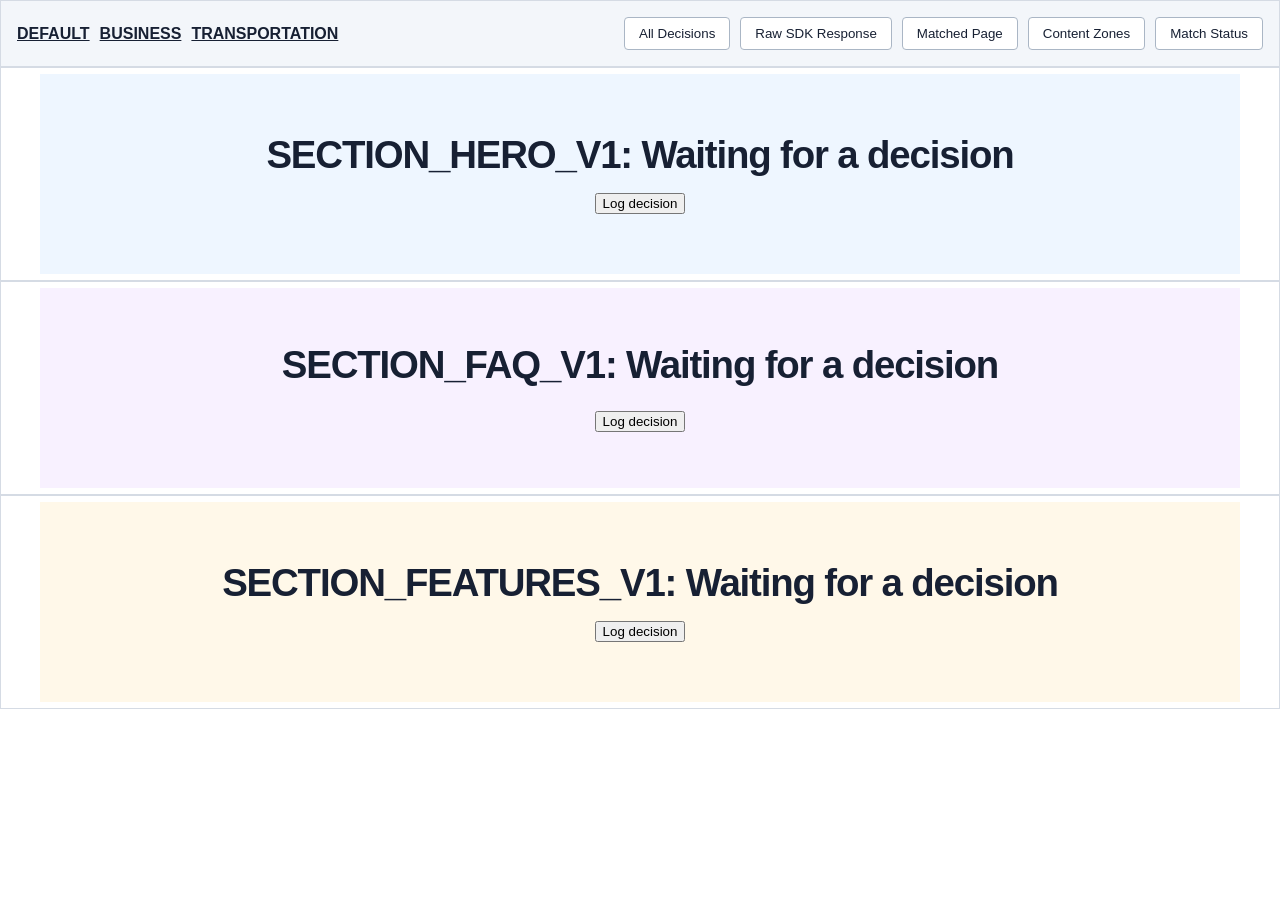
==== index.html @ 174b3163 "init" ====
<!doctype html>
<html lang="en">
<head>
  <!-- Google Tag Manager -->
  <script>
    (function(w,d,s,l,i){w[l]=w[l]||[];w[l].push({'gtm.start':
        new Date().getTime(),event:'gtm.js'});var f=d.getElementsByTagName(s)[0],
      j=d.createElement(s),dl=l!='dataLayer'?'&l='+l:'';j.async=true;j.src=
      'https://www.googletagmanager.com/gtm.js?id='+i+dl;f.parentNode.insertBefore(j,f);
    })(window,document,'script','dataLayer','GTM-MMB8X5HR');
  </script>
  <!-- End Google Tag Manager -->
  <meta charset="UTF-8" />
  <meta name="viewport" content="width=device-width, initial-scale=1.0" />
  <title>Home</title>
  <link rel="stylesheet" href="style.css" />
  <style>
      main .section-content { flex-direction: column; gap: 16px; }
  </style>
</head>
<body>
<main>
  <div class="debug-toolbar">
    <nav class="experience-links" aria-label="Experience selection">
      <a href="?" data-utm-source="">DEFAULT</a>
      <a href="?utm_source=BUSINESS" data-utm-source="BUSINESS">BUSINESS</a>
      <a href="?utm_source=TRANSPORTATION" data-utm-source="TRANSPORTATION">TRANSPORTATION</a>
    </nav>
    <div class="debug-actions" role="group" aria-label="Personalization debug actions">
      <button type="button" data-debug-action="decisions">All Decisions</button>
      <button type="button" data-debug-action="raw">Raw SDK Response</button>
      <button type="button" data-debug-action="page">Matched Page</button>
      <button type="button" data-debug-action="zones">Content Zones</button>
      <button type="button" data-debug-action="status">Match Status</button>
    </div>
  </div>


  <section id="section-hero">
    <div class="page-section hero-default">
      <div class="section-content">
        <h1>SECTION_HERO_V1: Waiting for a decision</h1>
        <button type="button" class="log-decision">Log decision</button>
      </div>
    </div>
  </section>

  <section id="section-faq">
    <div class="page-section faq">
      <div class="section-content">
        <h1>SECTION_FAQ_V1: Waiting for a decision</h1>
        <button type="button" class="log-decision">Log decision</button>
      </div>
    </div>
  </section>

  <section id="section-features">
    <div class="page-section features">
      <div class="section-content">
        <h1>SECTION_FEATURES_V1: Waiting for a decision</h1>
        <button type="button" class="log-decision">Log decision</button>
      </div>
    </div>
  </section>
</main>

<script type="module">
  import { applyPersonalization, connectToDecisions } from './personalization.js';
  import { connectDecisionDebug } from './debug.js';

  connectToDecisions(applyPersonalization, 'main');

  connectDecisionDebug('main');
</script>
</body>
</html>
---- style.css ----
:root {
  font-family: Arial, Helvetica, sans-serif;
  color: #172033;
  background: #ffffff;
}

* {
  box-sizing: border-box;
}

body {
  margin: 0;
}

main > section {
  min-height: 200px;
  border: 1px solid #d5dbe4;
}

.page-section {
  padding: 6px 16px;
}

.section-content {
  width: min(100%, 1200px);
  min-height: 200px;
  margin: 0 auto;
  display: flex;
  align-items: center;
  justify-content: center;
  padding: 16px;
  text-align: center;
}

.page-section h1,
.page-section h2 {
  margin: 0;
  font-size: clamp(1.5rem, 3vw, 2.5rem);
  line-height: 1.1;
  letter-spacing: -0.03em;
  overflow-wrap: anywhere;
}

.feature-grid {
  width: 100%;
  display: flex;
  flex-wrap: wrap;
  justify-content: center;
  align-items: stretch;
  gap: 24px;
}

.feature-item {
  flex: 0 1 calc((100% - 72px) / 4);
  min-width: 190px;
  display: grid;
  grid-template-rows: 76px 3.9rem auto;
  align-items: start;
  text-align: center;
}

.feature-item img {
  width: 64px;
  height: 64px;
  display: block;
  margin: 0 auto;
}

.feature-item h2 {
  align-self: center;
  font-size: clamp(1.1rem, 1.6vw, 1.4rem);
  letter-spacing: -0.02em;
}

.feature-item p {
  margin: 0;
  font-size: 1rem;
  line-height: 1.4;
}

.faq .section-content {
  flex-direction: column;
  justify-content: center;
  gap: 24px;
}

.faq-grid {
  width: 100%;
  display: flex;
  flex-wrap: wrap;
  justify-content: center;
  gap: 20px;
}

.faq-item {
  flex: 0 1 calc((100% - 40px) / 3);
  min-width: 220px;
  min-height: 180px;
  padding: 24px;
  background: #ffffff;
  box-shadow: 0 6px 18px rgb(23 32 51 / 12%);
  text-align: center;
}

.faq-item img {
  width: 48px;
  height: 48px;
}

.faq-item h3 {
  margin: 12px 0 8px;
  font-size: 1.25rem;
}

.faq-item p {
  margin: 0;
  line-height: 1.4;
}

.hero-default .section-content {
  background: #eef6ff;
}

.hero-business .section-content {
  background: #f2f8f1;
}

.hero-transportation .section-content {
  background: #f2f8f1;
}


.features .section-content {
  background: #fff8e9;
}

.faq .section-content {
  background: #f8f1ff;
}

.contacts .section-content {
  background: #eefafa;
}

/* Wrapper-based personalization hides only the selected point's alternatives. */
[data-personalization-point] > [data-personalization-experience][hidden] {
  display: none !important;
}

.debug-toolbar {
  width: 100%;
  display: flex;
  flex-wrap: wrap;
  justify-content: space-between;
  align-items: center;
  gap: 12px;
  padding: 16px;
  background: #f3f6fa;
  border: 1px solid #d5dbe4;
}

.debug-toolbar button {
  padding: 8px 14px;
  border: 1px solid #aab6c5;
  border-radius: 4px;
  background: #fff;
  color: #172033;
  cursor: pointer;
}

.debug-toolbar button:hover {
  background: #e7edf5;
}

.experience-links,
.debug-actions {
  display: flex;
  align-items: center;
  flex-wrap: wrap;
  gap: 10px;
}

.experience-links a {
  color: #172033;
  font-weight: 600;
}

.debug-actions {
  margin-left: auto;
  justify-content: flex-end;
}
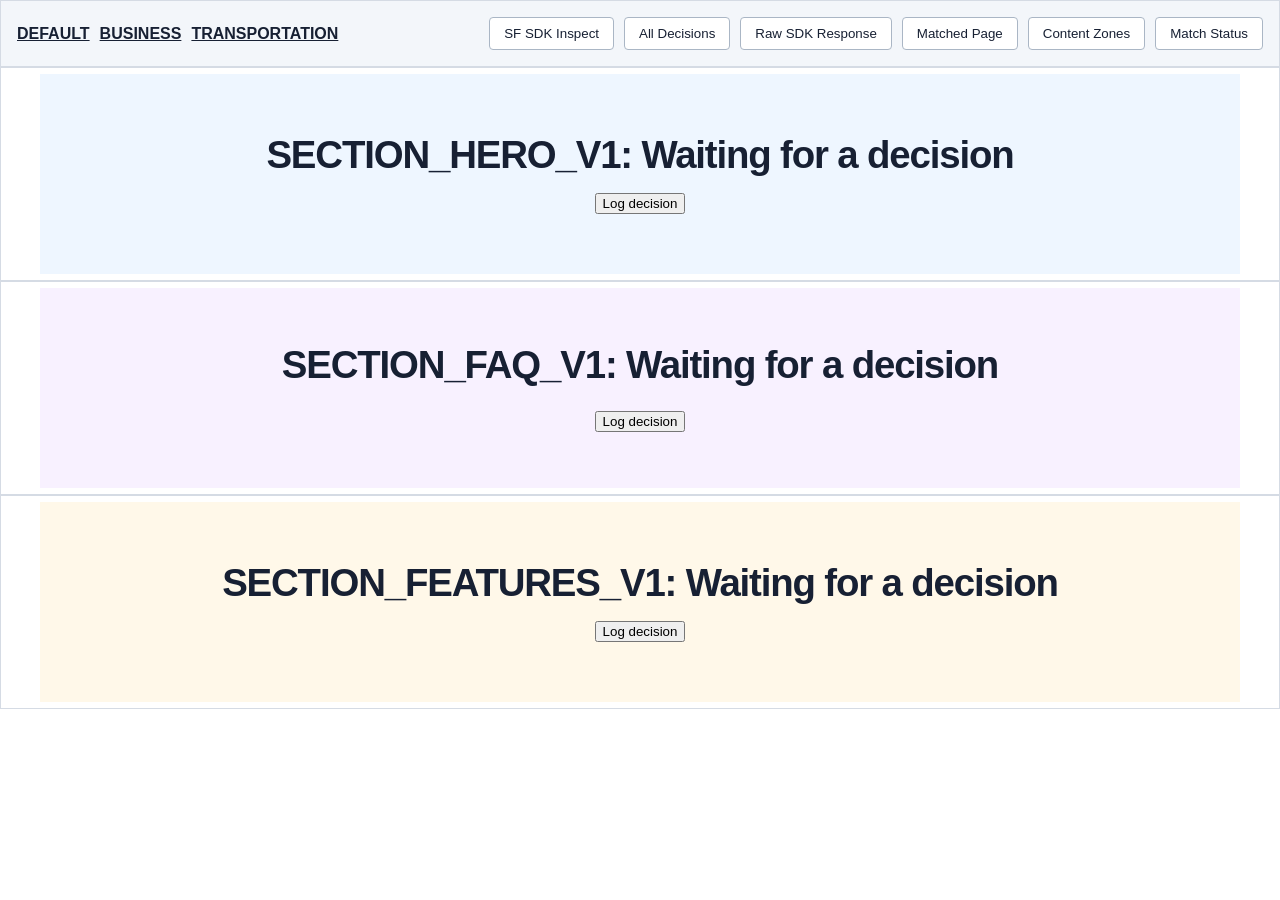
==== commit 3f31cc96: "init" ====
--- a/index.html
+++ b/index.html
@@ -2,7 +2,8 @@
 <html lang="en">
 <head>
   <!-- Google Tag Manager -->
-  <script>
+  <script type="module">
+    import './debug.js';
     (function(w,d,s,l,i){w[l]=w[l]||[];w[l].push({'gtm.start':
         new Date().getTime(),event:'gtm.js'});var f=d.getElementsByTagName(s)[0],
       j=d.createElement(s),dl=l!='dataLayer'?'&l='+l:'';j.async=true;j.src=
@@ -27,6 +28,7 @@
       <a href="?utm_source=TRANSPORTATION" data-utm-source="TRANSPORTATION">TRANSPORTATION</a>
     </nav>
     <div class="debug-actions" role="group" aria-label="Personalization debug actions">
+      <button type="button" data-debug-action="sdk" aria-pressed="false">SF SDK Inspect</button>
       <button type="button" data-debug-action="decisions">All Decisions</button>
       <button type="button" data-debug-action="raw">Raw SDK Response</button>
       <button type="button" data-debug-action="page">Matched Page</button>
--- a/style.css
+++ b/style.css
@@ -172,6 +172,12 @@
   background: #e7edf5;
 }
 
+.debug-toolbar button[aria-pressed="true"] {
+  background: #172033;
+  border-color: #172033;
+  color: #fff;
+}
+
 .experience-links,
 .debug-actions {
   display: flex;
